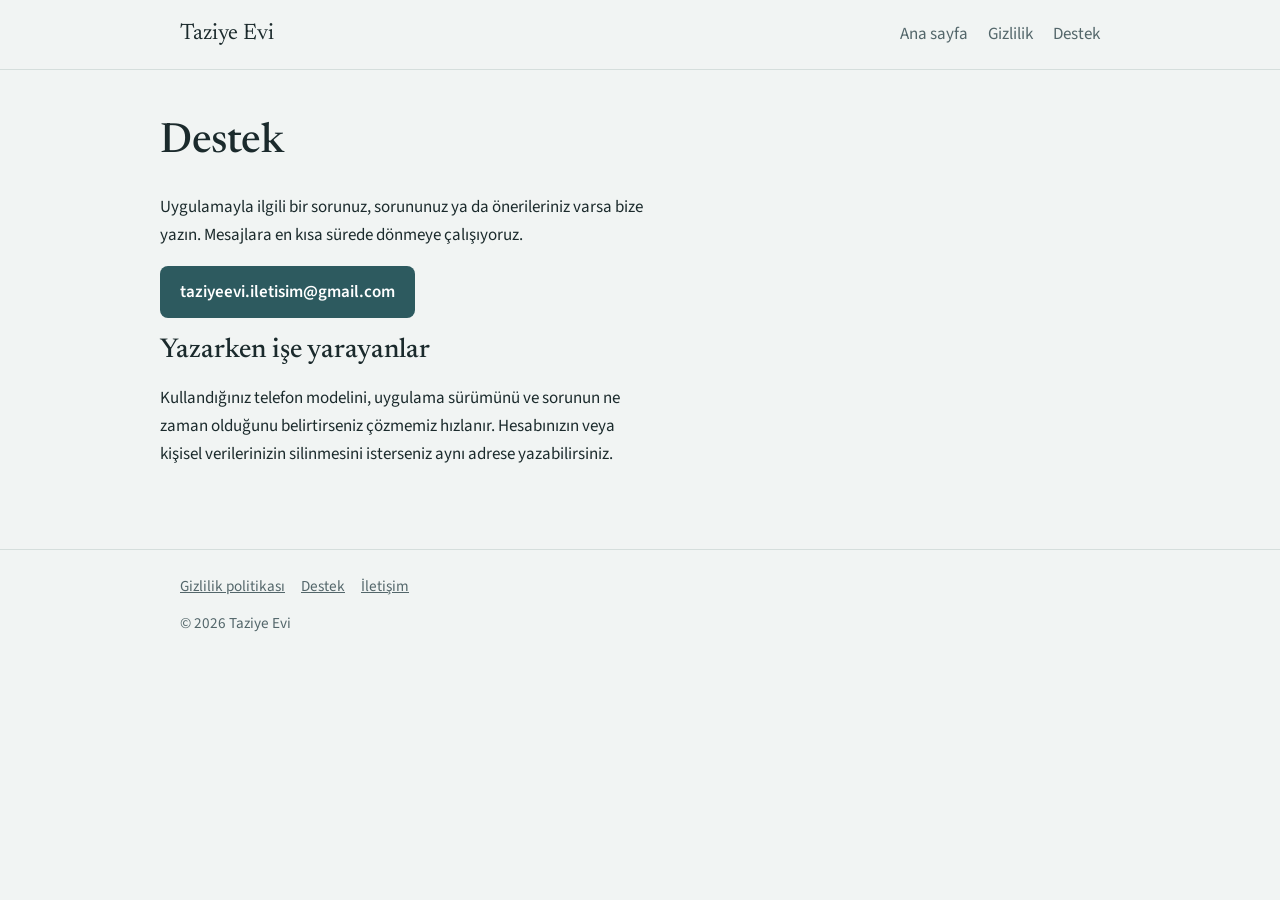
==== destek.html @ 930714f7 "Add files via upload" ====
<!doctype html><html lang="tr"><head><meta charset="utf-8"><meta name="viewport" content="width=device-width, initial-scale=1"><link rel="icon" href="data:image/svg+xml,%3Csvg xmlns=%27http://www.w3.org/2000/svg%27 viewBox=%270 0 100 100%27%3E%3Ctext y=%27.9em%27 font-size=%2790%27%3E🕯️%3C/text%3E%3C/svg%3E"><link rel="preconnect" href="https://fonts.googleapis.com"><link rel="preconnect" href="https://fonts.gstatic.com" crossorigin><link href="https://fonts.googleapis.com/css2?family=Newsreader:wght@400;500&family=Source+Sans+3:wght@400;600&display=swap" rel="stylesheet"><link rel="stylesheet" href="style.css"><title>Destek – Taziye Evi</title></head><body><header class="site"><div class="wrap"><a class="brand" href="/">Taziye Evi</a><nav><a href="/">Ana sayfa</a><a href="gizlilik.html">Gizlilik</a><a href="destek.html">Destek</a></nav></div></header>
<main class="wrap page"><h1>Destek</h1>
<p>Uygulamayla ilgili bir sorunuz, sorununuz ya da önerileriniz varsa bize yazın. Mesajlara en kısa sürede dönmeye çalışıyoruz.</p>
<p><a class="btn" href="mailto:taziyeevi.iletisim@gmail.com">taziyeevi.iletisim@gmail.com</a></p>
<h2>Yazarken işe yarayanlar</h2>
<p>Kullandığınız telefon modelini, uygulama sürümünü ve sorunun ne zaman olduğunu belirtirseniz çözmemiz hızlanır. Hesabınızın veya kişisel verilerinizin silinmesini isterseniz aynı adrese yazabilirsiniz.</p>
</main><footer class="site"><div class="wrap"><a href="gizlilik.html">Gizlilik politikası</a><a href="destek.html">Destek</a><a href="mailto:taziyeevi.iletisim@gmail.com">İletişim</a><p style="margin:.75rem 0 0">© 2026 Taziye Evi</p></div></footer></body></html>
---- style.css ----
:root{--bg:#f1f4f3;--surface:#fff;--ink:#1b2a2c;--muted:#53666a;--accent:#2d5a5f;--accent-ink:#fff;--line:#d5dedc}
@media (prefers-color-scheme:dark){:root{--bg:#121b1c;--surface:#1a2628;--ink:#e8eeed;--muted:#9fb1b3;--accent:#7fb3b7;--accent-ink:#0f1a1b;--line:#2b3b3d}}
*{box-sizing:border-box}
html{scroll-padding-top:5rem}
body{margin:0;background:var(--bg);color:var(--ink);font:1.0625rem/1.65 "Source Sans 3",system-ui,-apple-system,"Segoe UI",sans-serif}
h1,h2,h3{font-family:"Newsreader",Georgia,"Times New Roman",serif;font-weight:500;line-height:1.2;margin:0 0 .6em}
h1{font-size:clamp(2.2rem,6vw,3.6rem);letter-spacing:-.01em}
h2{font-size:1.7rem}h3{font-size:1.25rem}
p{margin:0 0 1em;max-width:62ch}
a{color:var(--accent)}
a:focus-visible,button:focus-visible{outline:3px solid var(--accent);outline-offset:3px}
.wrap{max-width:60rem;margin:0 auto;padding:0 1.25rem}
header.site{border-bottom:1px solid var(--line)}
header.site .wrap{display:flex;justify-content:space-between;align-items:center;padding-top:1rem;padding-bottom:1rem;gap:1rem;flex-wrap:wrap}
.brand{font-family:"Newsreader",Georgia,serif;font-size:1.4rem;text-decoration:none;color:var(--ink)}
nav a{margin-left:1.25rem;text-decoration:none;color:var(--muted)}
nav a:hover{color:var(--ink)}
.hero{padding:4.5rem 0 3.5rem}
.hero p.lead{font-size:1.25rem;color:var(--muted)}
.stores{display:flex;gap:.75rem;flex-wrap:wrap;margin-top:1.5rem}
.badge{display:inline-block;padding:.7rem 1.1rem;border:1px solid var(--line);border-radius:.5rem;background:var(--surface);color:var(--muted);font-size:.95rem}
.features{padding:1rem 0 4rem;display:grid;gap:2rem;grid-template-columns:repeat(auto-fit,minmax(15rem,1fr))}
.features div{border-top:2px solid var(--accent);padding-top:1rem}
.features p{color:var(--muted);margin:0}
.page{padding:3rem 0 4rem}
.page h1{font-size:clamp(1.9rem,5vw,2.6rem)}
.note{padding:1rem 1.25rem;border-left:4px solid var(--accent);background:var(--surface);max-width:62ch}
.btn{display:inline-block;padding:.75rem 1.25rem;border-radius:.5rem;background:var(--accent);color:var(--accent-ink);text-decoration:none;font-weight:600}
footer.site{border-top:1px solid var(--line);padding:1.5rem 0;color:var(--muted);font-size:.95rem}
footer.site a{color:var(--muted);margin-right:1rem}
@media (max-width:30rem){nav a{margin:0 1rem 0 0}.hero{padding-top:3rem}}
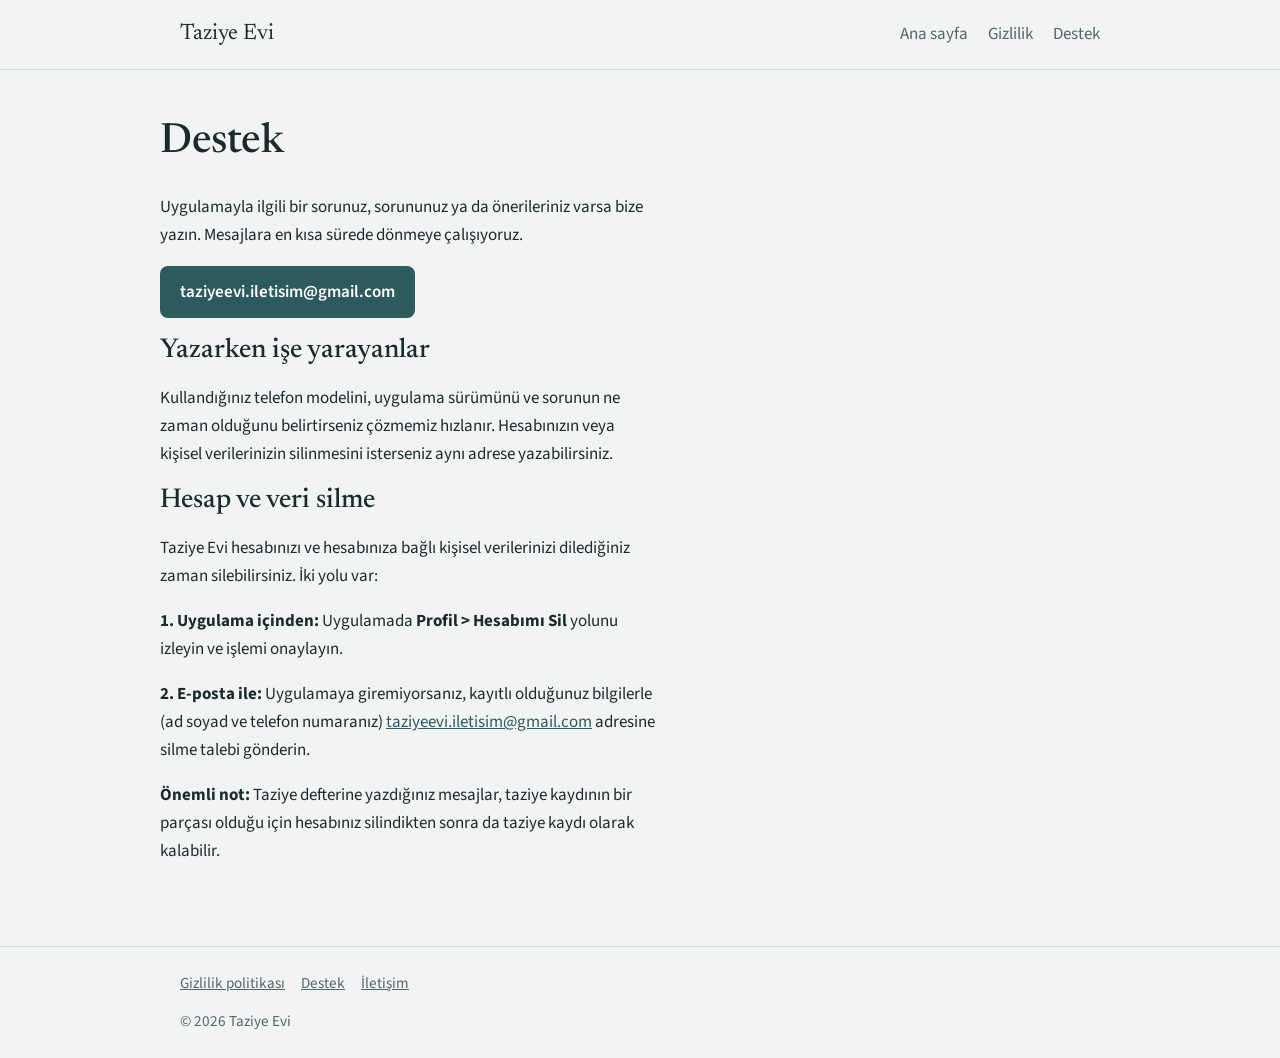
==== commit 5b942834: "Update destek.html" ====
--- a/destek.html
+++ b/destek.html
@@ -4,4 +4,9 @@
 <p><a class="btn" href="mailto:taziyeevi.iletisim@gmail.com">taziyeevi.iletisim@gmail.com</a></p>
 <h2>Yazarken işe yarayanlar</h2>
 <p>Kullandığınız telefon modelini, uygulama sürümünü ve sorunun ne zaman olduğunu belirtirseniz çözmemiz hızlanır. Hesabınızın veya kişisel verilerinizin silinmesini isterseniz aynı adrese yazabilirsiniz.</p>
+<h2 id="hesap-silme">Hesap ve veri silme</h2>
+<p>Taziye Evi hesabınızı ve hesabınıza bağlı kişisel verilerinizi dilediğiniz zaman silebilirsiniz. İki yolu var:</p>
+<p><strong>1. Uygulama içinden:</strong> Uygulamada <strong>Profil &gt; Hesabımı Sil</strong> yolunu izleyin ve işlemi onaylayın.</p>
+<p><strong>2. E-posta ile:</strong> Uygulamaya giremiyorsanız, kayıtlı olduğunuz bilgilerle (ad soyad ve telefon numaranız) <a href="mailto:taziyeevi.iletisim@gmail.com">taziyeevi.iletisim@gmail.com</a> adresine silme talebi gönderin.</p>
+<p><strong>Önemli not:</strong> Taziye defterine yazdığınız mesajlar, taziye kaydının bir parçası olduğu için hesabınız silindikten sonra da taziye kaydı olarak kalabilir.</p>
 </main><footer class="site"><div class="wrap"><a href="gizlilik.html">Gizlilik politikası</a><a href="destek.html">Destek</a><a href="mailto:taziyeevi.iletisim@gmail.com">İletişim</a><p style="margin:.75rem 0 0">© 2026 Taziye Evi</p></div></footer></body></html>
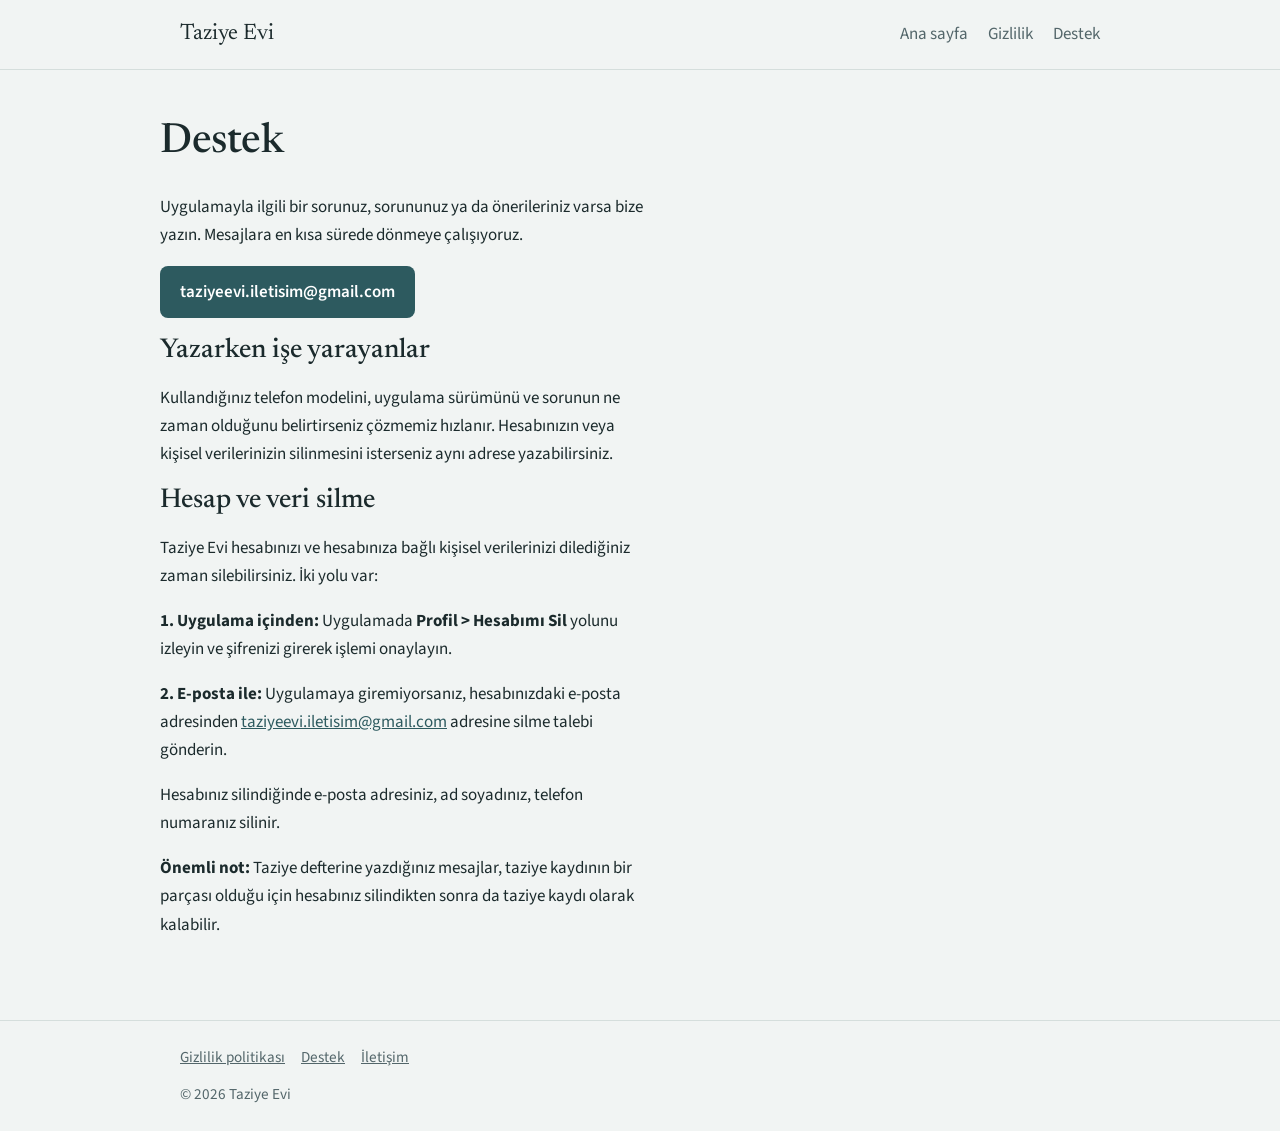
==== commit 366f4a10: "Revise account deletion process details in destek.html Updated account deletion instructions for cla" ====
--- a/destek.html
+++ b/destek.html
@@ -6,7 +6,8 @@
 <p>Kullandığınız telefon modelini, uygulama sürümünü ve sorunun ne zaman olduğunu belirtirseniz çözmemiz hızlanır. Hesabınızın veya kişisel verilerinizin silinmesini isterseniz aynı adrese yazabilirsiniz.</p>
 <h2 id="hesap-silme">Hesap ve veri silme</h2>
 <p>Taziye Evi hesabınızı ve hesabınıza bağlı kişisel verilerinizi dilediğiniz zaman silebilirsiniz. İki yolu var:</p>
-<p><strong>1. Uygulama içinden:</strong> Uygulamada <strong>Profil &gt; Hesabımı Sil</strong> yolunu izleyin ve işlemi onaylayın.</p>
-<p><strong>2. E-posta ile:</strong> Uygulamaya giremiyorsanız, kayıtlı olduğunuz bilgilerle (ad soyad ve telefon numaranız) <a href="mailto:taziyeevi.iletisim@gmail.com">taziyeevi.iletisim@gmail.com</a> adresine silme talebi gönderin.</p>
+<p><strong>1. Uygulama içinden:</strong> Uygulamada <strong>Profil &gt; Hesabımı Sil</strong> yolunu izleyin ve şifrenizi girerek işlemi onaylayın.</p>
+<p><strong>2. E-posta ile:</strong> Uygulamaya giremiyorsanız, hesabınızdaki e-posta adresinden <a href="mailto:taziyeevi.iletisim@gmail.com">taziyeevi.iletisim@gmail.com</a> adresine silme talebi gönderin.</p>
+<p>Hesabınız silindiğinde e-posta adresiniz, ad soyadınız, telefon numaranız silinir.</p>
 <p><strong>Önemli not:</strong> Taziye defterine yazdığınız mesajlar, taziye kaydının bir parçası olduğu için hesabınız silindikten sonra da taziye kaydı olarak kalabilir.</p>
 </main><footer class="site"><div class="wrap"><a href="gizlilik.html">Gizlilik politikası</a><a href="destek.html">Destek</a><a href="mailto:taziyeevi.iletisim@gmail.com">İletişim</a><p style="margin:.75rem 0 0">© 2026 Taziye Evi</p></div></footer></body></html>
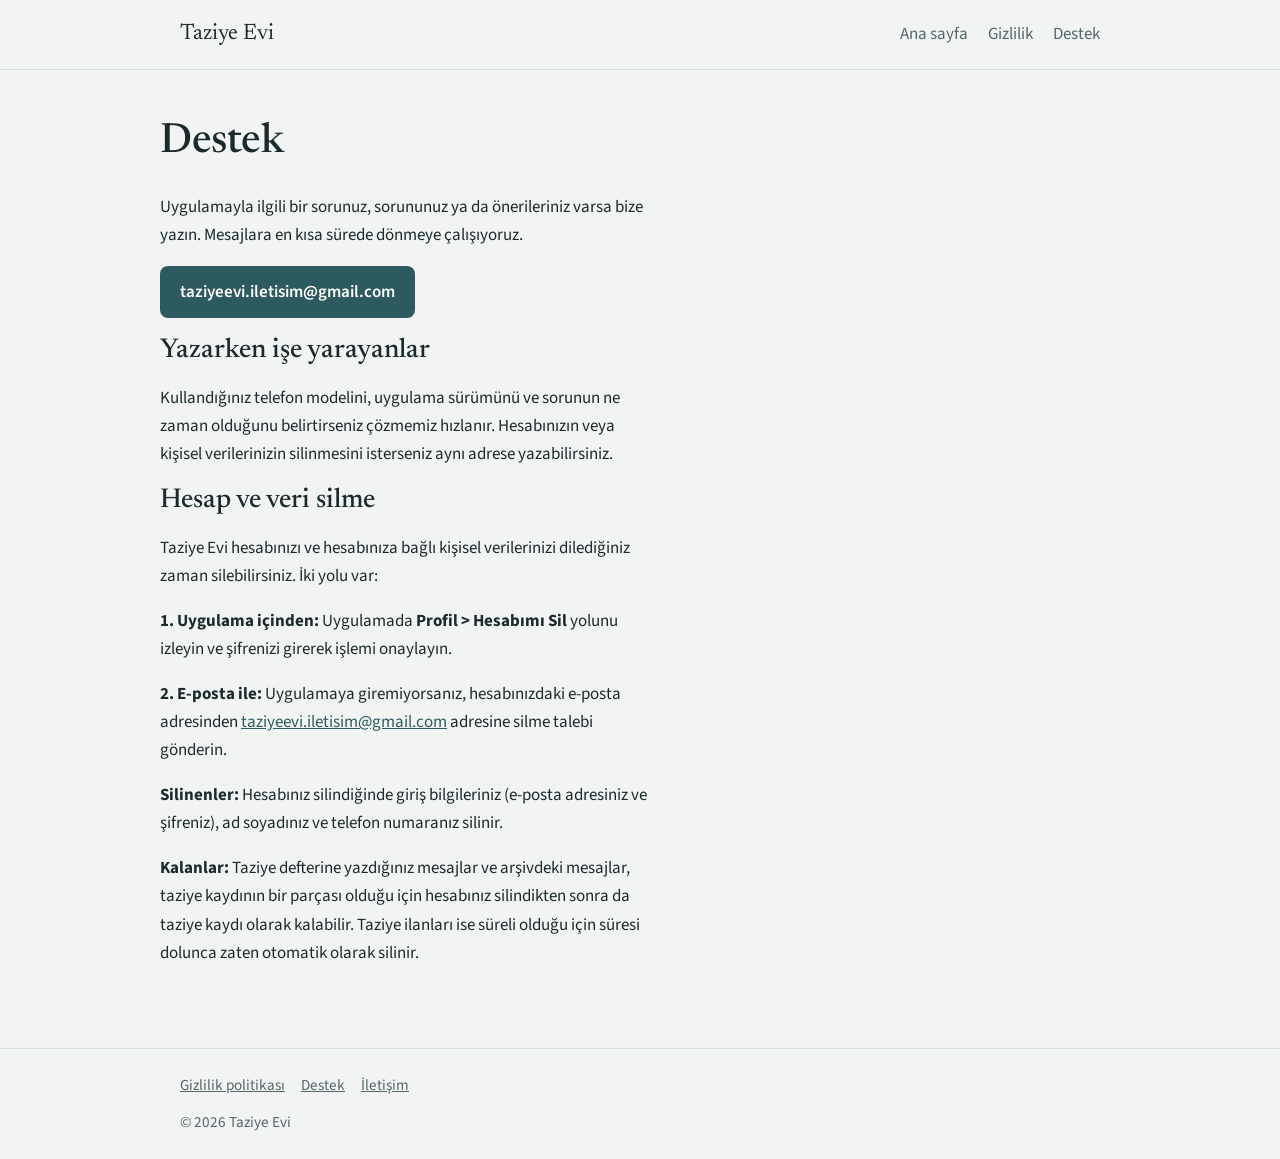
==== commit fd3ba136: "Revise account deletion information in destek.html Updated the information regarding account deletio" ====
--- a/destek.html
+++ b/destek.html
@@ -8,6 +8,6 @@
 <p>Taziye Evi hesabınızı ve hesabınıza bağlı kişisel verilerinizi dilediğiniz zaman silebilirsiniz. İki yolu var:</p>
 <p><strong>1. Uygulama içinden:</strong> Uygulamada <strong>Profil &gt; Hesabımı Sil</strong> yolunu izleyin ve şifrenizi girerek işlemi onaylayın.</p>
 <p><strong>2. E-posta ile:</strong> Uygulamaya giremiyorsanız, hesabınızdaki e-posta adresinden <a href="mailto:taziyeevi.iletisim@gmail.com">taziyeevi.iletisim@gmail.com</a> adresine silme talebi gönderin.</p>
-<p>Hesabınız silindiğinde e-posta adresiniz, ad soyadınız, telefon numaranız silinir.</p>
-<p><strong>Önemli not:</strong> Taziye defterine yazdığınız mesajlar, taziye kaydının bir parçası olduğu için hesabınız silindikten sonra da taziye kaydı olarak kalabilir.</p>
+<p><strong>Silinenler:</strong> Hesabınız silindiğinde giriş bilgileriniz (e-posta adresiniz ve şifreniz), ad soyadınız ve telefon numaranız silinir.</p>
+<p><strong>Kalanlar:</strong> Taziye defterine yazdığınız mesajlar ve arşivdeki mesajlar, taziye kaydının bir parçası olduğu için hesabınız silindikten sonra da taziye kaydı olarak kalabilir. Taziye ilanları ise süreli olduğu için süresi dolunca zaten otomatik olarak silinir.</p>
 </main><footer class="site"><div class="wrap"><a href="gizlilik.html">Gizlilik politikası</a><a href="destek.html">Destek</a><a href="mailto:taziyeevi.iletisim@gmail.com">İletişim</a><p style="margin:.75rem 0 0">© 2026 Taziye Evi</p></div></footer></body></html>
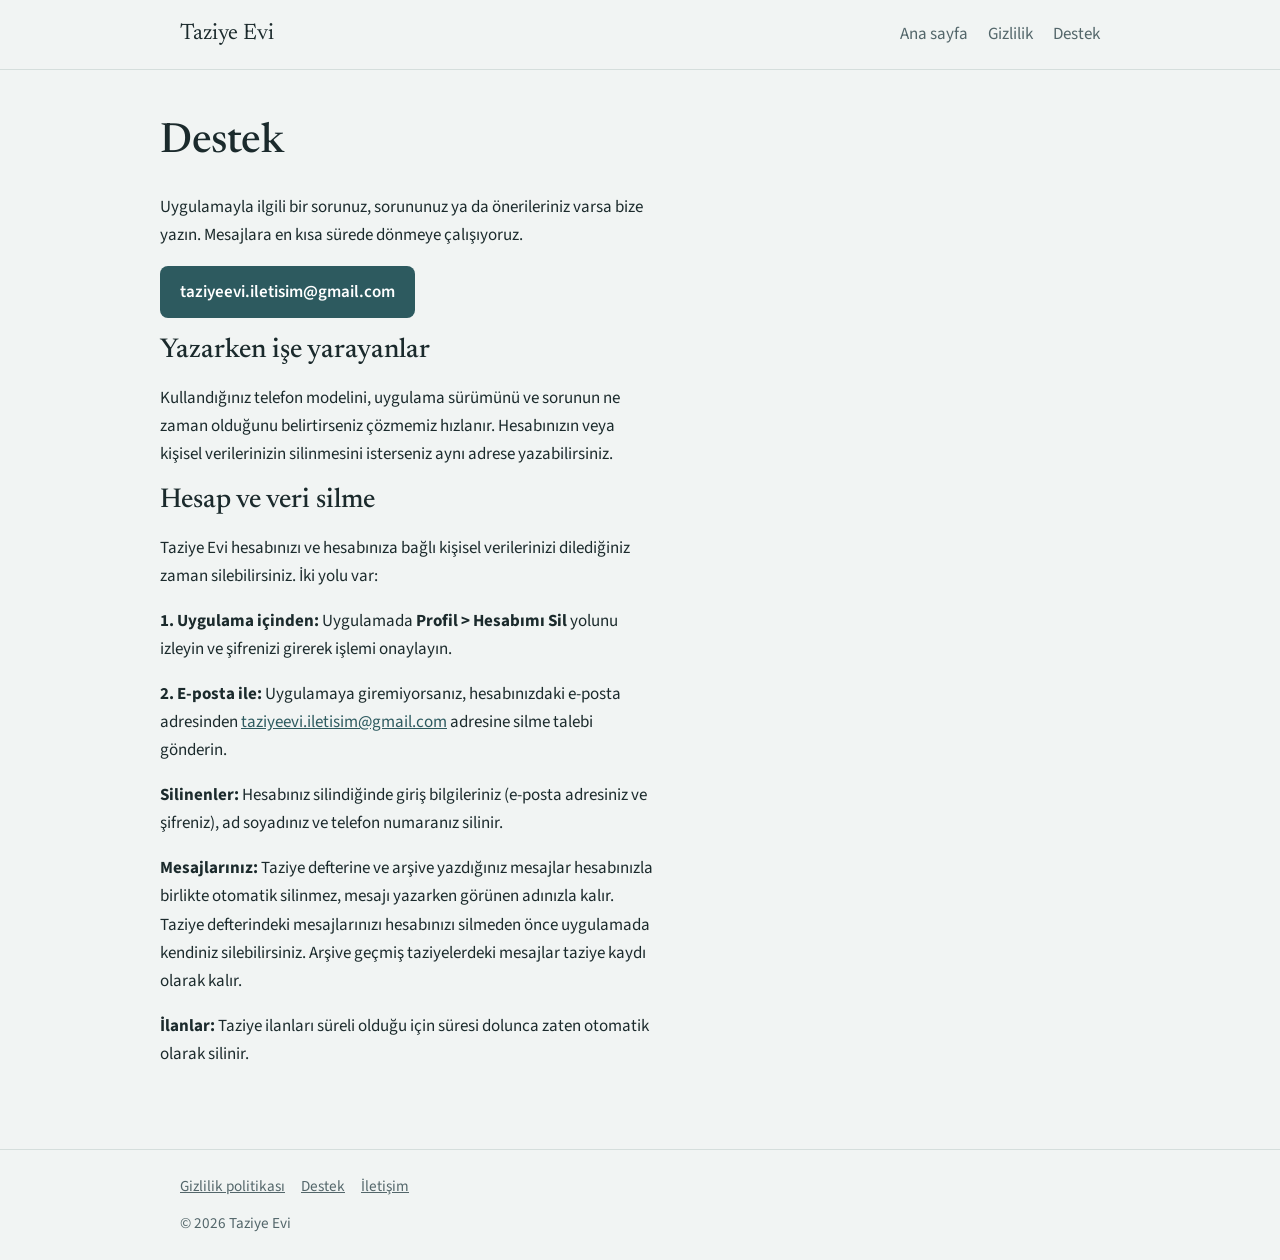
==== commit 3a89fd7e: "Update destek.html" ====
--- a/destek.html
+++ b/destek.html
@@ -9,5 +9,6 @@
 <p><strong>1. Uygulama içinden:</strong> Uygulamada <strong>Profil &gt; Hesabımı Sil</strong> yolunu izleyin ve şifrenizi girerek işlemi onaylayın.</p>
 <p><strong>2. E-posta ile:</strong> Uygulamaya giremiyorsanız, hesabınızdaki e-posta adresinden <a href="mailto:taziyeevi.iletisim@gmail.com">taziyeevi.iletisim@gmail.com</a> adresine silme talebi gönderin.</p>
 <p><strong>Silinenler:</strong> Hesabınız silindiğinde giriş bilgileriniz (e-posta adresiniz ve şifreniz), ad soyadınız ve telefon numaranız silinir.</p>
-<p><strong>Kalanlar:</strong> Taziye defterine yazdığınız mesajlar ve arşivdeki mesajlar, taziye kaydının bir parçası olduğu için hesabınız silindikten sonra da taziye kaydı olarak kalabilir. Taziye ilanları ise süreli olduğu için süresi dolunca zaten otomatik olarak silinir.</p>
+<p><strong>Mesajlarınız:</strong> Taziye defterine ve arşive yazdığınız mesajlar hesabınızla birlikte otomatik silinmez, mesajı yazarken görünen adınızla kalır. Taziye defterindeki mesajlarınızı hesabınızı silmeden önce uygulamada kendiniz silebilirsiniz. Arşive geçmiş taziyelerdeki mesajlar taziye kaydı olarak kalır.</p>
+<p><strong>İlanlar:</strong> Taziye ilanları süreli olduğu için süresi dolunca zaten otomatik olarak silinir.</p>
 </main><footer class="site"><div class="wrap"><a href="gizlilik.html">Gizlilik politikası</a><a href="destek.html">Destek</a><a href="mailto:taziyeevi.iletisim@gmail.com">İletişim</a><p style="margin:.75rem 0 0">© 2026 Taziye Evi</p></div></footer></body></html>
